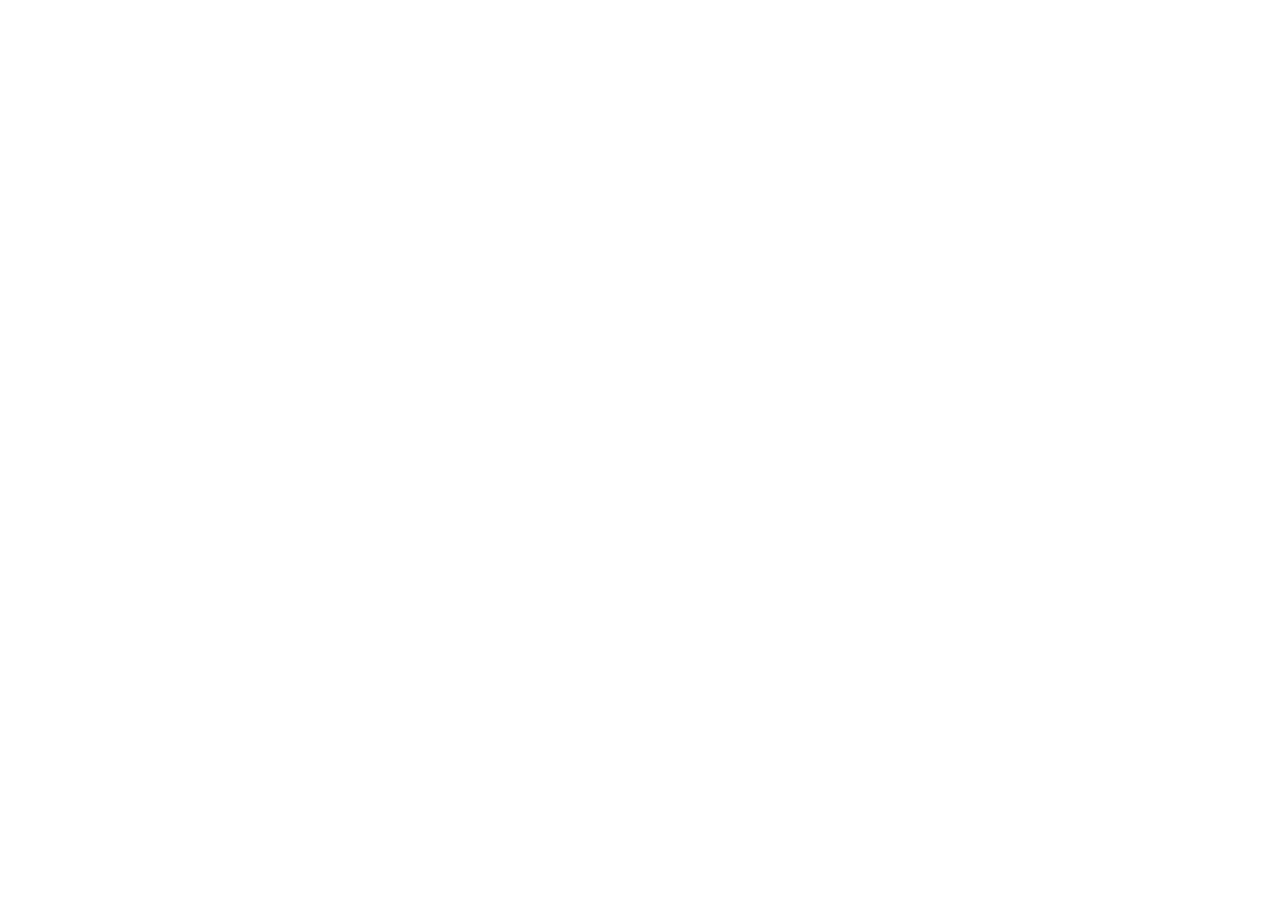
==== index.html @ bd457aa3 "car" ====
<!DOCTYPE html>
<html lang="en">
<head>
    <meta charset="UTF-8">
    <meta name="viewport" content="width=device-width, initial-scale=1.0">
    <title>Car Shop</title>
</head>
<body>
    
</body>
</html>
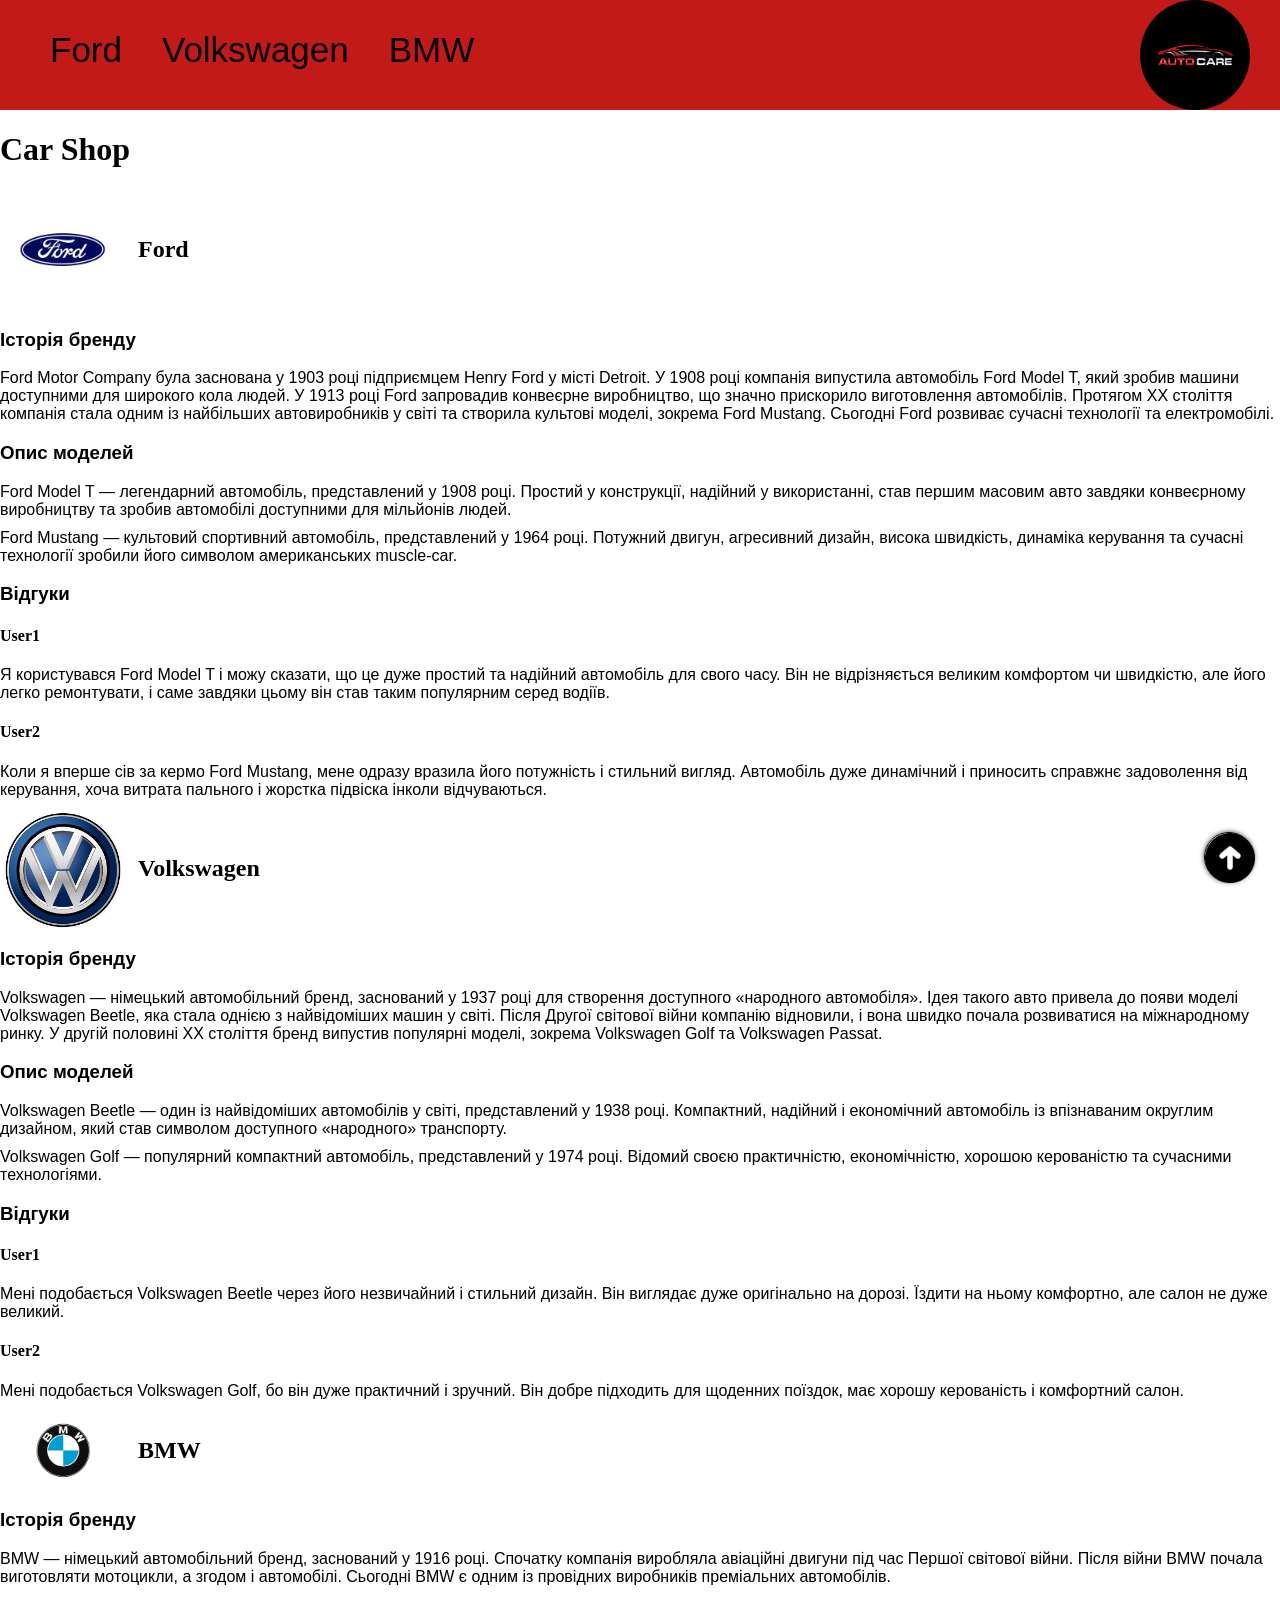
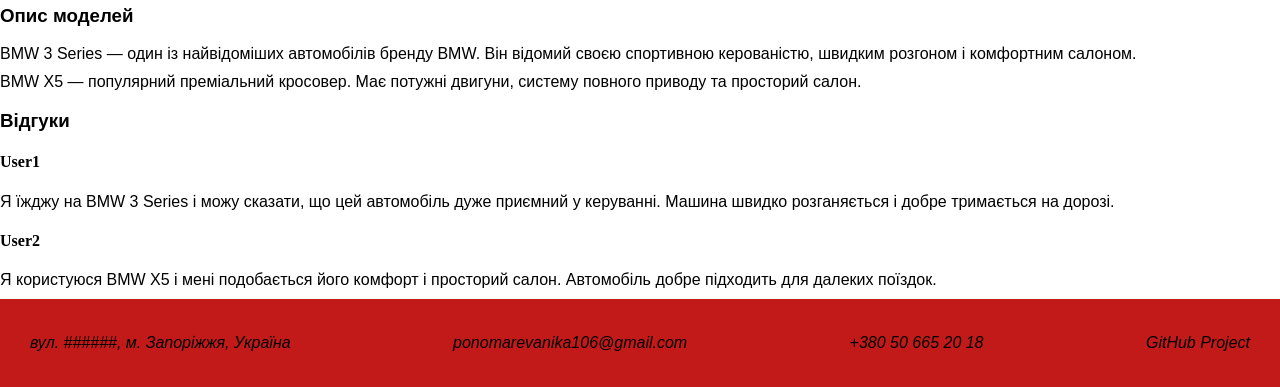
==== commit 220c6114: "car shop" ====
--- a/index.html
+++ b/index.html
@@ -1,11 +1,204 @@
 <!DOCTYPE html>
 <html lang="en">
-<head>
-    <meta charset="UTF-8">
-    <meta name="viewport" content="width=device-width, initial-scale=1.0">
+  <head>
+    <meta charset="UTF-8" />
+    <meta name="viewport" content="width=device-width, initial-scale=1.0" />
     <title>Car Shop</title>
-</head>
-<body>
-    
-</body>
+    <link rel="stylesheet" href="style.css" />
+    <link rel="shortcut icon" href="/assets/icons8-car-16.png" type="image/png" />
+  </head>
+
+  <body>
+    <header>
+      <nav>
+        <ul class="nav-list">
+          <li><a href="#Ford" class="nav-link">Ford</a></li>
+          <li><a href="#Volkswagen" class="nav-link">Volkswagen</a></li>
+          <li><a href="#BMW" class="nav-link">BMW</a></li>
+        </ul>
+        <img src="assets/logo.png" alt="Logo" class="logo-img" />
+      </nav>
+    </header>
+
+    <main>
+      <div class="div-heading1">
+        <h1>Car Shop</h1>
+      </div>
+
+      <article id="Ford">
+        <div class="logo-title">
+        <img src="assets/logo2.png" alt="Ford logo" class="car-logo" />
+        <h2 class="brand-title">Ford</h2>
+        </div>
+
+        <section>
+          <h3>Історія бренду</h3>
+          <p class="brand-story">
+            Ford Motor Company була заснована у 1903 році підприємцем Henry Ford у місті Detroit. 
+            У 1908 році компанія випустила автомобіль Ford Model T, який зробив машини доступними 
+            для широкого кола людей. У 1913 році Ford запровадив конвеєрне виробництво, що значно 
+            прискорило виготовлення автомобілів. Протягом ХХ століття компанія стала одним із 
+            найбільших автовиробників у світі та створила культові моделі, зокрема Ford Mustang. 
+            Сьогодні Ford розвиває сучасні технології та електромобілі.
+          </p>
+
+          <h3>Опис моделей</h3>
+          <p class="about-car">
+            Ford Model T — легендарний автомобіль, представлений у 1908 році. 
+            Простий у конструкції, надійний у використанні, став першим масовим авто 
+            завдяки конвеєрному виробництву та зробив автомобілі доступними для мільйонів людей.
+          </p>
+
+          <p class="about-car">
+            Ford Mustang — культовий спортивний автомобіль, представлений у 1964 році. 
+            Потужний двигун, агресивний дизайн, висока швидкість, динаміка керування 
+            та сучасні технології зробили його символом американських muscle-car.
+          </p>
+
+          <h3>Відгуки</h3>
+          <h4 class="heading4">User1</h4>
+          <p class="about-car">
+            Я користувався Ford Model T і можу сказати, що це дуже простий та надійний
+            автомобіль для свого часу. Він не відрізняється великим комфортом чи швидкістю,
+            але його легко ремонтувати, і саме завдяки цьому він став таким популярним
+            серед водіїв.
+          </p>
+
+          <h4 class="heading4">User2</h4>
+          <p class="about-car">
+            Коли я вперше сів за кермо Ford Mustang, мене одразу вразила його потужність
+            і стильний вигляд. Автомобіль дуже динамічний і приносить справжнє задоволення
+            від керування, хоча витрата пального і жорстка підвіска інколи відчуваються.
+          </p>
+        </section>
+      </article>
+
+      <!-- Volkswagen -->
+      <article id="Volkswagen">
+        <div class="logo-title">
+        <img src="assets/Volkswagen.png" alt="Volkswagen logo" class="car-logo" />
+        <h2 class="brand-title">Volkswagen</h2>
+        </div>
+
+        <section>
+          <h3>Історія бренду</h3>
+          <p class="brand-story">
+            Volkswagen — німецький автомобільний бренд, заснований у 1937 році
+            для створення доступного «народного автомобіля». Ідея такого авто
+            привела до появи моделі Volkswagen Beetle, яка стала однією з
+            найвідоміших машин у світі. Після Другої світової війни компанію
+            відновили, і вона швидко почала розвиватися на міжнародному ринку.
+            У другій половині ХХ століття бренд випустив популярні моделі,
+            зокрема Volkswagen Golf та Volkswagen Passat.
+          </p>
+
+          <h3>Опис моделей</h3>
+          <p class="about-car">
+            Volkswagen Beetle — один із найвідоміших автомобілів у світі,
+            представлений у 1938 році. Компактний, надійний і економічний
+            автомобіль із впізнаваним округлим дизайном, який став символом
+            доступного «народного» транспорту.
+          </p>
+
+          <p class="about-car">
+            Volkswagen Golf — популярний компактний автомобіль,
+            представлений у 1974 році. Відомий своєю практичністю,
+            економічністю, хорошою керованістю та сучасними технологіями.
+          </p>
+
+          <h3>Відгуки</h3>
+          <h4 class="heading4">User1</h4>
+          <p class="about-car">
+            Мені подобається Volkswagen Beetle через його незвичайний
+            і стильний дизайн. Він виглядає дуже оригінально на дорозі.
+            Їздити на ньому комфортно, але салон не дуже великий.
+          </p>
+
+          <h4 class="heading4">User2</h4>
+          <p class="about-car">
+            Мені подобається Volkswagen Golf, бо він дуже практичний
+            і зручний. Він добре підходить для щоденних поїздок,
+            має хорошу керованість і комфортний салон.
+          </p>
+        </section>
+      </article>
+
+      <article id="BMW">
+        <div class="logo-title">
+        <img src="assets/bmw-logo.png" alt="BMW logo" class="car-logo" />
+        <h2 class="brand-title">BMW</h2>
+        </div>
+
+        <section>
+          <h3>Історія бренду</h3>
+          <p class="brand-story">
+            BMW — німецький автомобільний бренд, заснований у 1916 році.
+            Спочатку компанія виробляла авіаційні двигуни під час Першої
+            світової війни. Після війни BMW почала виготовляти мотоцикли,
+            а згодом і автомобілі. Сьогодні BMW є одним із провідних
+            виробників преміальних автомобілів.
+          </p>
+
+          <h3>Опис моделей</h3>
+          <p class="about-car">
+            BMW 3 Series — один із найвідоміших автомобілів бренду BMW.
+            Він відомий своєю спортивною керованістю, швидким розгоном
+            і комфортним салоном.
+          </p>
+
+          <p class="about-car">
+            BMW X5 — популярний преміальний кросовер.
+            Має потужні двигуни, систему повного приводу
+            та просторий салон.
+          </p>
+
+          <h3>Відгуки</h3>
+          <h4 class="heading4">User1</h4>
+          <p class="about-car">
+            Я їжджу на BMW 3 Series і можу сказати, що цей автомобіль
+            дуже приємний у керуванні. Машина швидко розганяється
+            і добре тримається на дорозі.
+          </p>
+
+          <h4 class="heading4">User2</h4>
+          <p class="about-car">
+            Я користуюся BMW X5 і мені подобається його комфорт
+            і просторий салон. Автомобіль добре підходить для
+            далеких поїздок.
+          </p>
+        </section>
+      </article>
+    </main>
+
+    <footer>
+      <address class="footer-address">
+        <a href="https://maps.app.goo.gl/KRqbreQg1EkBh4TM7" class="footer-link" target="_blank">
+          вул. ######, м. Запоріжжя, Україна
+        </a>
+      </address>
+
+      <address class="footer-address">
+        <a href="mailto:ponomarevanika106@gmail.com" class="footer-link">
+          ponomarevanika106@gmail.com
+        </a>
+      </address>
+
+      <address class="footer-address">
+        <a href="tel:+380506652018" class="footer-link">
+          +380 50 665 20 18
+        </a>
+      </address>
+
+      <address class="footer-address">
+        <a href="https://github.com/ponomarevanika106-web/Car-Shop" class="footer-link" target="_blank">
+          GitHub Project
+        </a>
+      </address>
+    </footer>
+    <div class="to-top-btn">
+    <a href="#top">
+      <img src="assets/44603.png" alt="up" class="to-top-img" >
+    </a>
+  </div>
+ </body>
 </html>
--- a/style.css
+++ b/style.css
@@ -0,0 +1,104 @@
+* {
+  box-sizing: border-box;
+}
+body {
+  margin: 0;
+}
+/* header*/
+nav {
+  display: flex;
+  justify-content: space-between;
+  background-color: hsl(0, 77%, 43%);
+}
+.nav-list {
+    margin-top: 30px;
+    display: flex;
+    justify-content: space-around;
+    gap: 20px;
+    list-style: none;
+}
+
+.nav-link {
+  font-family: Impact, Haettenschweiler, 'Arial Narrow Bold', sans-serif;
+  font-size: 35px;
+  padding: 5px 10px;
+  border-radius: 10px;
+  text-decoration: none;
+  color: black;
+}
+
+.logo-img {
+  position: relative;
+  right: 30px;
+  width: 110px;
+  border-radius: 50%;
+}
+
+/*main */
+
+.main {
+  margin: 0;
+}
+.car-logo {
+    width: 120px;
+}
+.logo-title {
+  display: flex;
+  padding-left: 3px;
+  gap: 15px;
+  align-items: center;
+}
+.brand-story {
+  margin: 10px 0;
+   font-family: Verdana, Geneva, Tahoma, sans-serif;
+}
+.about-car {
+   margin: 10px 0;
+   font-family: Verdana, Geneva, Tahoma, sans-serif;
+}
+h3 {
+    font-family: 'Franklin Gothic Medium', 'Arial Narrow', Arial, sans-serif;
+}
+/* footer*/
+footer {
+  display: flex;
+  justify-content: space-between;
+  background-color: hsl(0, 77%, 43%);
+  padding: 30px;
+  align-items: center;
+  font-family: Impact, Haettenschweiler, 'Arial Narrow Bold', sans-serif;
+  gap: 20px;
+}
+.footer-address {
+  display: flex;
+  align-items: center;
+  justify-content: center;
+  flex-direction: column;
+}
+.footer-link {
+  text-decoration: none;
+  color: black;
+  cursor: pointer;
+  padding: 5px 0;
+}
+/* to top btn*/
+.to-top-btn {
+  position: fixed;
+  right: 2%;
+  bottom: 2%;
+  max-width: 50px;
+  max-height: 50px;
+  box-shadow: 0 0 5px rgba(0, 0, 0, 0.785);
+  border: 1px solid black;
+  border-radius: 50%;
+}
+
+.to-top-btn:hover {
+  background-color: rgb(235, 235, 235);
+  transition: 0.3s;
+}
+
+.to-top-img {
+  width: 50px;
+}
+
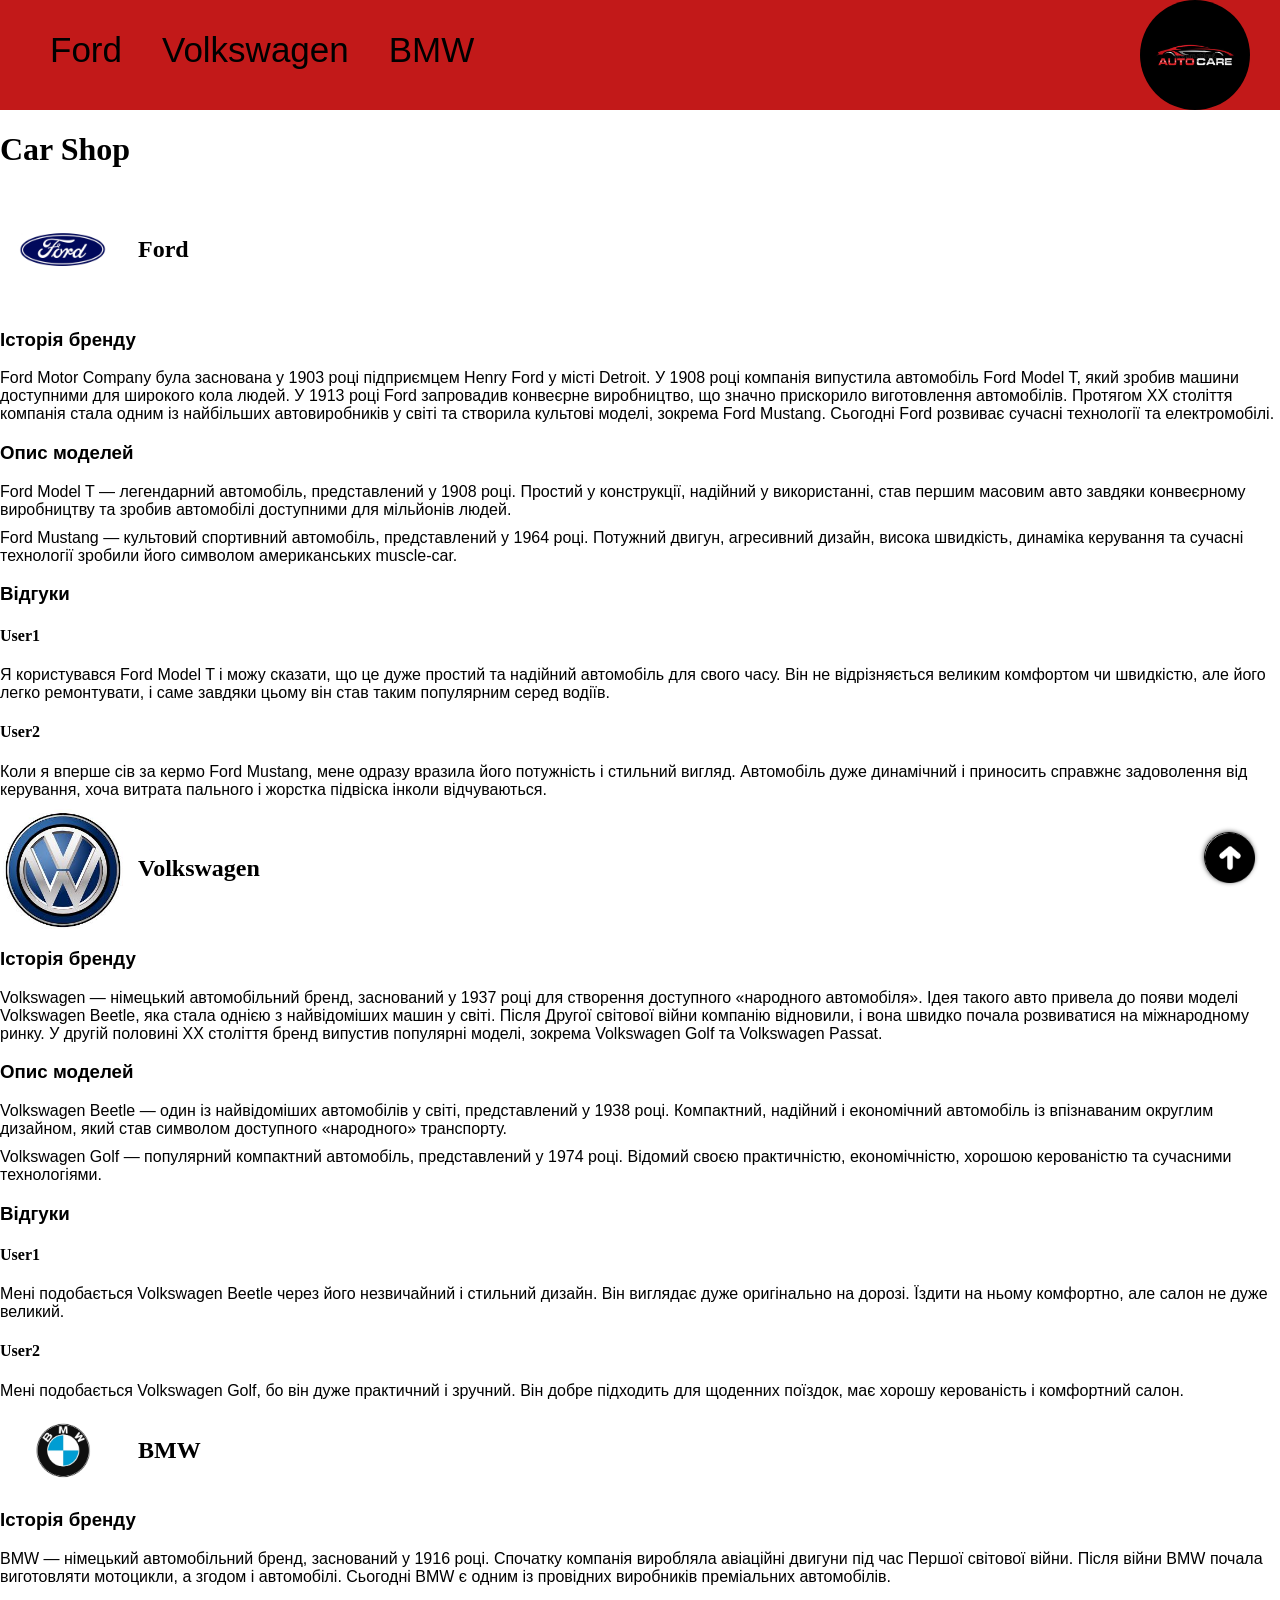
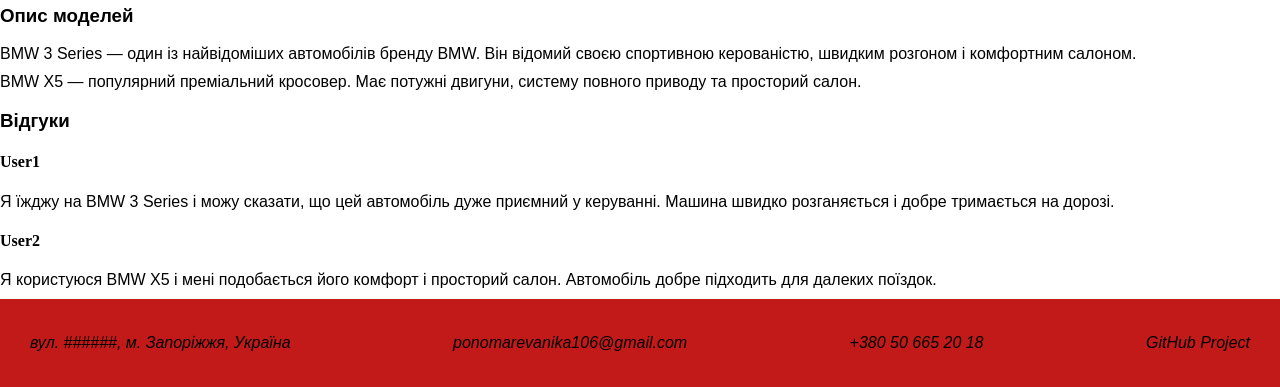
==== commit 3967822b: "с" ====
--- a/index.html
+++ b/index.html
@@ -5,10 +5,10 @@
     <meta name="viewport" content="width=device-width, initial-scale=1.0" />
     <title>Car Shop</title>
     <link rel="stylesheet" href="style.css" />
-    <link rel="shortcut icon" href="/assets/icons8-car-16.png" type="image/png" />
+    <link rel="shortcut icon" href="assets/icons8-car-16.png" type="image/png">
   </head>
 
-  <body>
+  <body> 
     <header>
       <nav>
         <ul class="nav-list">
@@ -73,7 +73,6 @@
         </section>
       </article>
 
-      <!-- Volkswagen -->
       <article id="Volkswagen">
         <div class="logo-title">
         <img src="assets/Volkswagen.png" alt="Volkswagen logo" class="car-logo" />
@@ -171,33 +170,33 @@
     </main>
 
     <footer>
-      <address class="footer-address">
-        <a href="https://maps.app.goo.gl/KRqbreQg1EkBh4TM7" class="footer-link" target="_blank">
+      <address class="data-address">
+        <a href="https://maps.app.goo.gl/KRqbreQg1EkBh4TM7" class="data-link" target="_blank">
           вул. ######, м. Запоріжжя, Україна
         </a>
       </address>
 
-      <address class="footer-address">
-        <a href="mailto:ponomarevanika106@gmail.com" class="footer-link">
+      <address class="data-address">
+        <a href="mailto:ponomarevanika106@gmail.com" class="data-link">
           ponomarevanika106@gmail.com
         </a>
       </address>
 
-      <address class="footer-address">
-        <a href="tel:+380506652018" class="footer-link">
+      <address class="data-address">
+        <a href="tel:+380506652018" class="data-link">
           +380 50 665 20 18
         </a>
       </address>
 
-      <address class="footer-address">
-        <a href="https://github.com/ponomarevanika106-web/Car-Shop" class="footer-link" target="_blank">
+      <address class="data-address">
+        <a href="https://github.com/ponomarevanika106-web/Car-Shop" class="data-link" target="_blank">
           GitHub Project
         </a>
       </address>
     </footer>
-    <div class="to-top-btn">
+    <div class="top">
     <a href="#top">
-      <img src="assets/44603.png" alt="up" class="to-top-img" >
+      <img src="assets/44603.png" alt="up" class="top-img" >
     </a>
   </div>
  </body>
--- a/style.css
+++ b/style.css
@@ -69,20 +69,20 @@
   font-family: Impact, Haettenschweiler, 'Arial Narrow Bold', sans-serif;
   gap: 20px;
 }
-.footer-address {
+.data-address {
   display: flex;
   align-items: center;
   justify-content: center;
   flex-direction: column;
 }
-.footer-link {
+.data-link {
   text-decoration: none;
   color: black;
   cursor: pointer;
   padding: 5px 0;
 }
-/* to top btn*/
-.to-top-btn {
+/*top */
+.top {
   position: fixed;
   right: 2%;
   bottom: 2%;
@@ -93,12 +93,12 @@
   border-radius: 50%;
 }
 
-.to-top-btn:hover {
+.top:hover {
   background-color: rgb(235, 235, 235);
   transition: 0.3s;
 }
 
-.to-top-img {
+.top-img {
   width: 50px;
 }
 
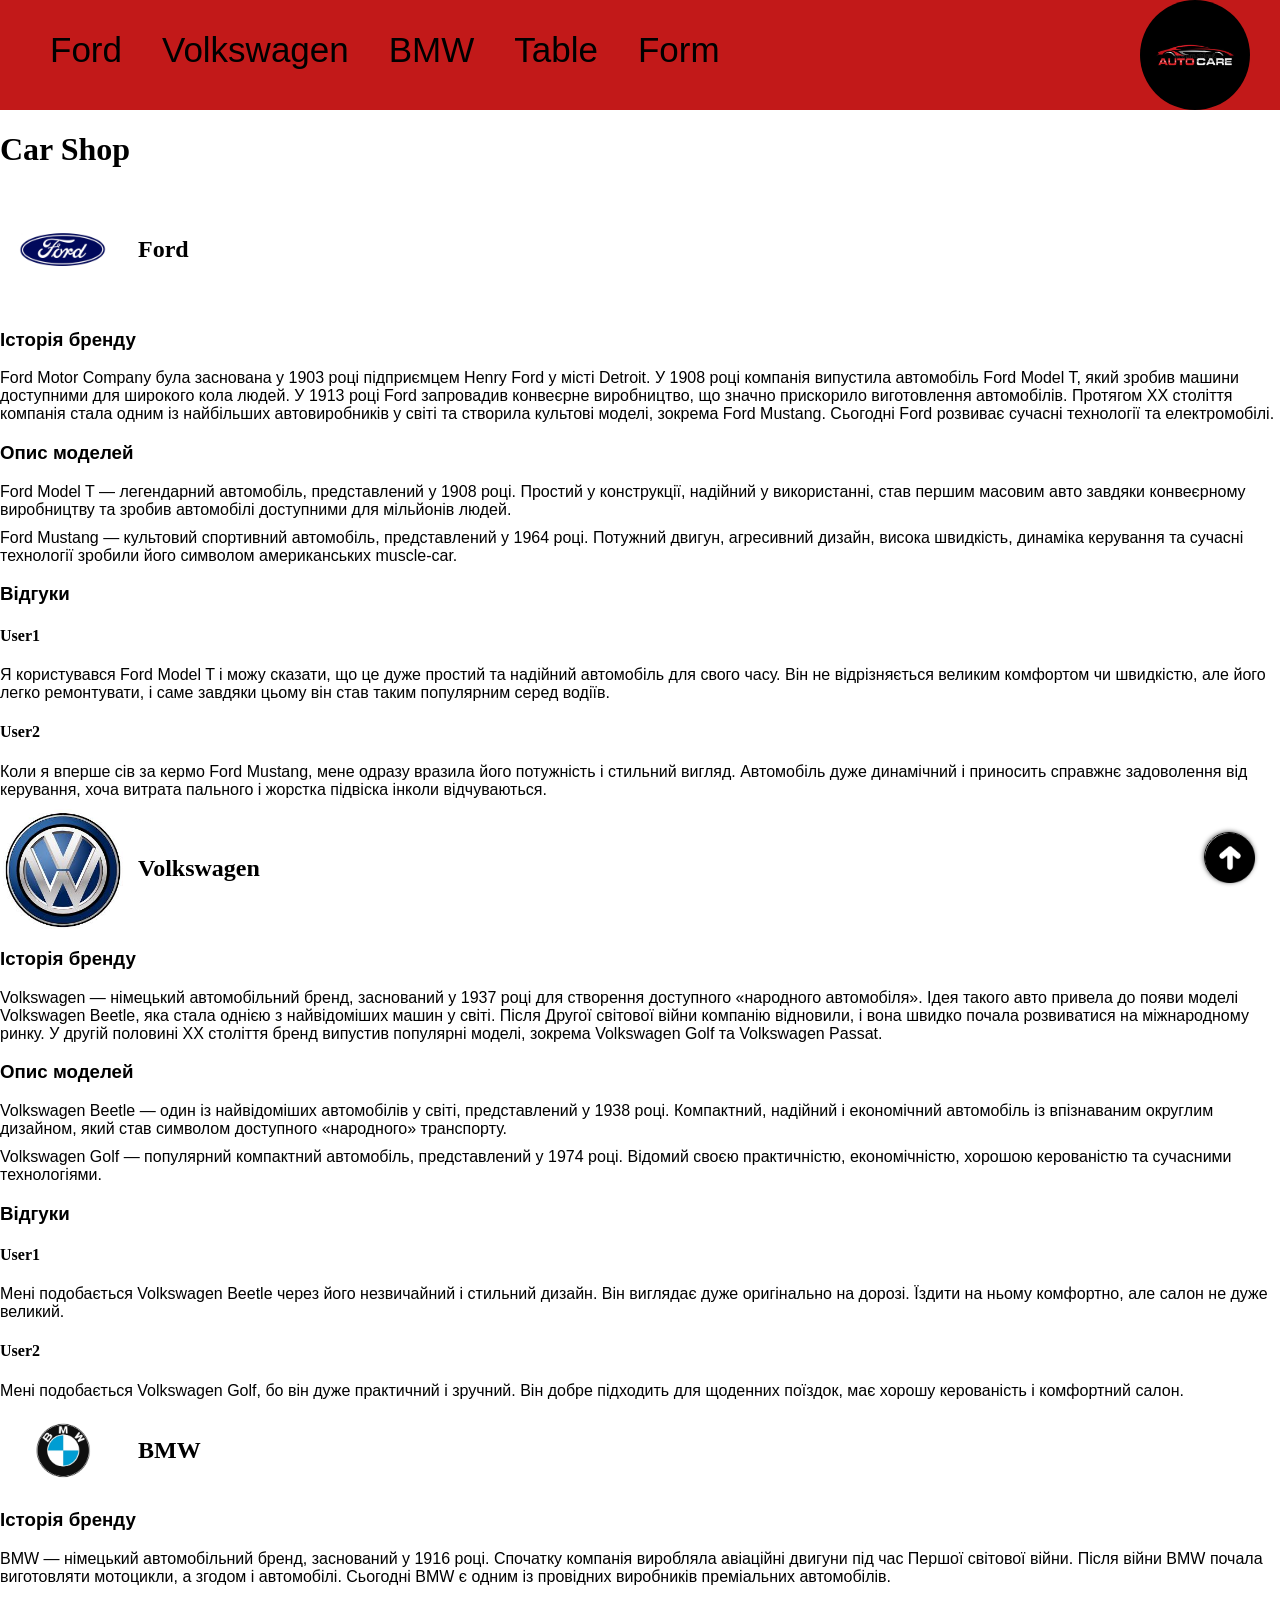
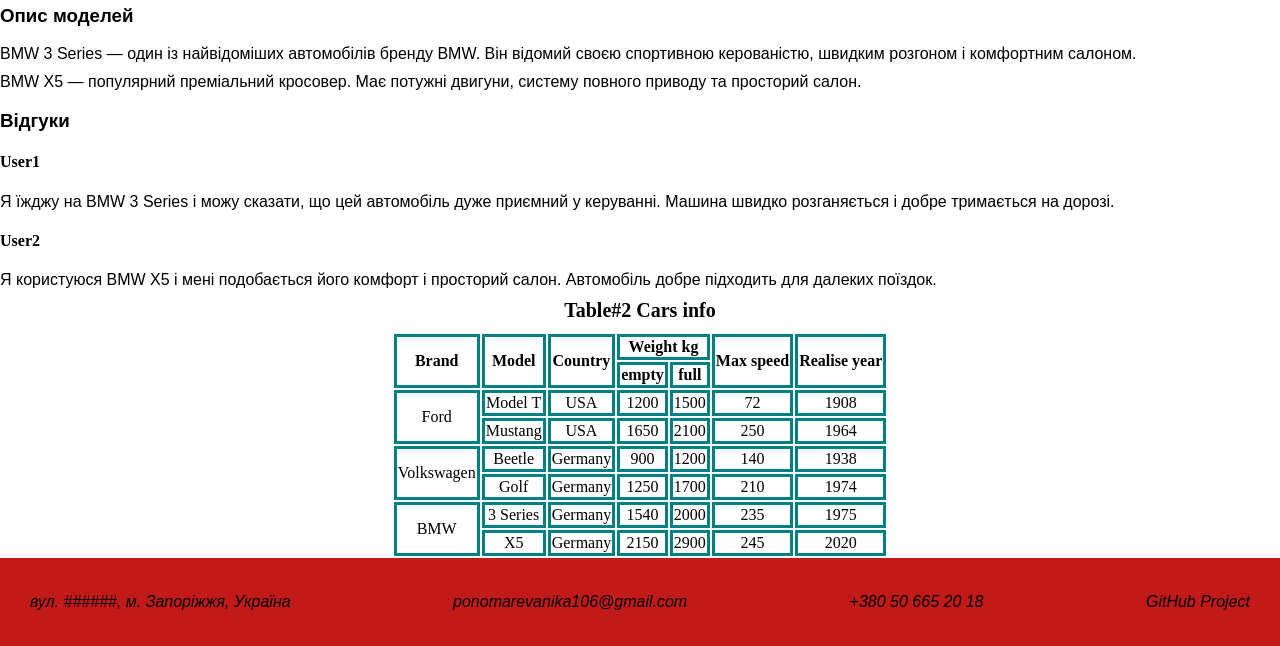
==== commit 7eca1f00: "commit" ====
--- a/index.html
+++ b/index.html
@@ -4,7 +4,7 @@
     <meta charset="UTF-8" />
     <meta name="viewport" content="width=device-width, initial-scale=1.0" />
     <title>Car Shop</title>
-    <link rel="stylesheet" href="style.css" />
+    <link rel="stylesheet" href="assets/style.css" />
     <link rel="shortcut icon" href="assets/icons8-car-16.png" type="image/png">
   </head>
 
@@ -15,6 +15,8 @@
           <li><a href="#Ford" class="nav-link">Ford</a></li>
           <li><a href="#Volkswagen" class="nav-link">Volkswagen</a></li>
           <li><a href="#BMW" class="nav-link">BMW</a></li>
+          <li><a href="#Table" class="nav-link">Table</a></li>
+          <li><a href="form.html" class="nav-link">Form</a></li>
         </ul>
         <img src="assets/logo.png" alt="Logo" class="logo-img" />
       </nav>
@@ -167,6 +169,86 @@
           </p>
         </section>
       </article>
+      <section class="car-specs">
+
+  
+ <article id="Table">
+ <table class="car">
+  <caption>Table#2 Cars info</caption>
+
+  <thead>
+    <tr>
+      <th rowspan="2">Brand</th>
+      <th rowspan="2">Model</th>
+      <th rowspan="2">Country</th>
+      <th colspan="2">Weight kg</th>
+      <th rowspan="2">Max speed</th>
+      <th rowspan="2">Realise year</th>
+    </tr>
+    <tr>
+      <th>empty</th>
+      <th>full</th>
+    </tr>
+  </thead>
+
+  <tbody>
+    <tr>
+      <td rowspan="2">Ford</td>
+      <td>Model T</td>
+      <td>USA</td>
+      <td>1200</td>
+      <td>1500</td>
+      <td>72</td>
+      <td>1908</td>
+    </tr>
+    <tr>
+      <td>Mustang</td>
+      <td>USA</td>
+      <td>1650</td>
+      <td>2100</td>
+      <td>250</td>
+      <td>1964</td>
+    </tr>
+
+    <tr>
+      <td rowspan="2">Volkswagen</td>
+      <td>Beetle</td>
+      <td>Germany</td>
+      <td>900</td>
+      <td>1200</td>
+      <td>140</td>
+      <td>1938</td>
+    </tr>
+    <tr>
+      <td>Golf</td>
+      <td>Germany</td>
+      <td>1250</td>
+      <td>1700</td>
+      <td>210</td>
+      <td>1974</td>
+    </tr>
+
+    <tr>
+      <td rowspan="3">BMW</td>
+      <td>3 Series</td>
+      <td>Germany</td>
+      <td>1540</td>
+      <td>2000</td>
+      <td>235</td>
+      <td>1975</td>
+    </tr>
+    <tr>
+      <td>X5</td>
+      <td>Germany</td>
+      <td>2150</td>
+      <td>2900</td>
+      <td>245</td>
+      <td>2020</td>
+    </tr>
+  </tbody>
+</table>
+</article>
+</section>
     </main>
 
     <footer>
--- a/assets/style.css
+++ b/assets/style.css
@@ -0,0 +1,119 @@
+* {
+  box-sizing: border-box;
+}
+body {
+  margin: 0;
+}
+/* header*/
+nav {
+  display: flex;
+  justify-content: space-between;
+  background-color: hsl(0, 77%, 43%);
+}
+.nav-list {
+    margin-top: 30px;
+    display: flex;
+    justify-content: space-around;
+    gap: 20px;
+    list-style: none;
+}
+
+.nav-link {
+  font-family: Impact, Haettenschweiler, 'Arial Narrow Bold', sans-serif;
+  font-size: 35px;
+  padding: 5px 10px;
+  border-radius: 10px;
+  text-decoration: none;
+  color: black;
+}
+
+.logo-img {
+  position: relative;
+  right: 30px;
+  width: 110px;
+  border-radius: 50%;
+}
+
+/*main */
+
+.main {
+  margin: 0;
+}
+.car-logo {
+    width: 120px;
+}
+.logo-title {
+  display: flex;
+  padding-left: 3px;
+  gap: 15px;
+  align-items: center;
+}
+.brand-story {
+  margin: 10px 0;
+   font-family: Verdana, Geneva, Tahoma, sans-serif;
+}
+.about-car {
+   margin: 10px 0;
+   font-family: Verdana, Geneva, Tahoma, sans-serif;
+}
+h3 {
+    font-family: 'Franklin Gothic Medium', 'Arial Narrow', Arial, sans-serif;
+}
+.car {        
+    margin: 0 auto;      
+}
+
+.car th,
+.car td{
+    border: 3px solid teal;
+    text-align: center;
+}
+
+.car caption{
+    font-size: 20px;
+    margin-bottom: 10px;
+    font-weight: bold;
+}
+/* footer*/
+footer {
+  display: flex;
+  justify-content: space-between;
+  background-color: hsl(0, 77%, 43%);
+  padding: 30px;
+  align-items: center;
+  font-family: Impact, Haettenschweiler, 'Arial Narrow Bold', sans-serif;
+  gap: 20px;
+}
+.data-address {
+  display: flex;
+  align-items: center;
+  justify-content: center;
+  flex-direction: column;
+}
+.data-link {
+  text-decoration: none;
+  color: black;
+  cursor: pointer;
+  padding: 5px 0;
+}
+/*top */
+.top {
+  position: fixed;
+  right: 2%;
+  bottom: 2%;
+  max-width: 50px;
+  max-height: 50px;
+  box-shadow: 0 0 5px rgba(0, 0, 0, 0.785);
+  border: 1px solid black;
+  border-radius: 50%;
+}
+
+.top:hover {
+  background-color: rgb(235, 235, 235);
+  transition: 0.3s;
+}
+
+.top-img {
+  width: 50px;
+}
+
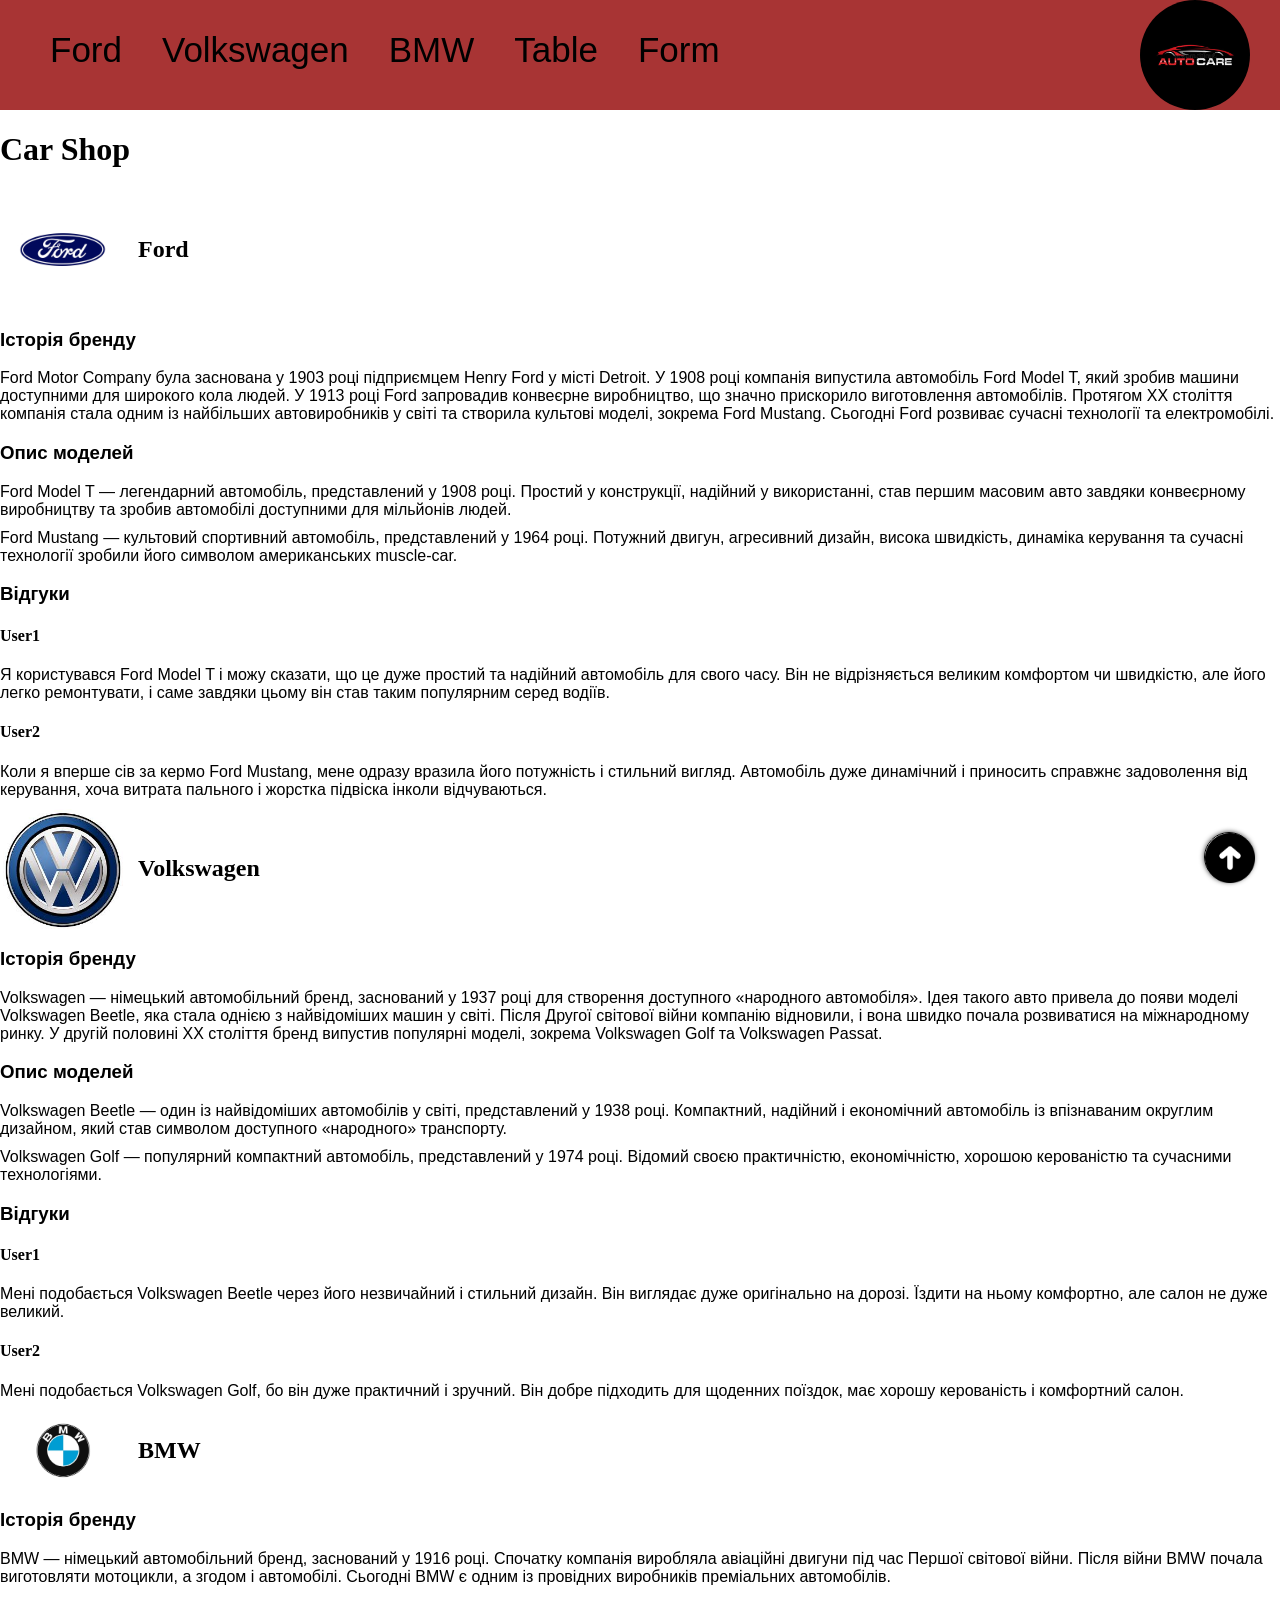
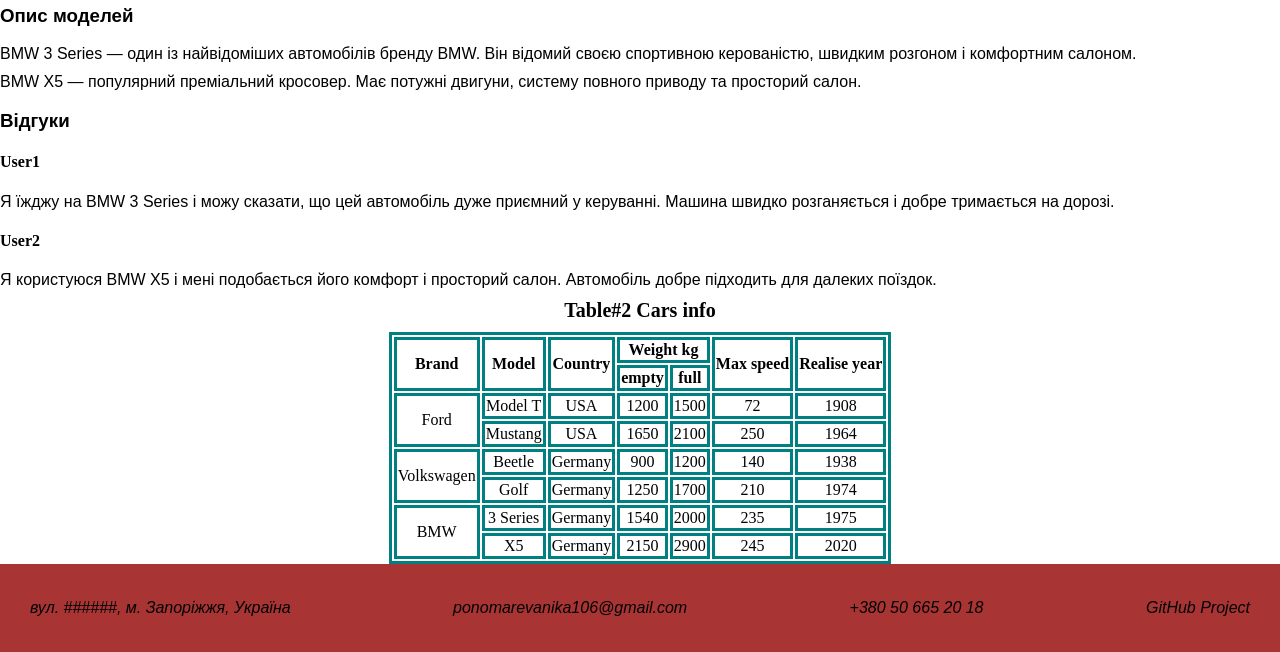
==== commit b119a56b: "add" ====
--- a/index.html
+++ b/index.html
@@ -5,6 +5,7 @@
     <meta name="viewport" content="width=device-width, initial-scale=1.0" />
     <title>Car Shop</title>
     <link rel="stylesheet" href="assets/style.css" />
+    <link rel="stylesheet" href="assets/table.css" />
     <link rel="shortcut icon" href="assets/icons8-car-16.png" type="image/png">
   </head>
 
--- a/assets/style.css
+++ b/assets/style.css
@@ -8,7 +8,7 @@
 nav {
   display: flex;
   justify-content: space-between;
-  background-color: hsl(0, 77%, 43%);
+  background-color: hsl(0, 53%, 43%);
 }
 .nav-list {
     margin-top: 30px;
@@ -59,26 +59,11 @@
 h3 {
     font-family: 'Franklin Gothic Medium', 'Arial Narrow', Arial, sans-serif;
 }
-.car {        
-    margin: 0 auto;      
-}
-
-.car th,
-.car td{
-    border: 3px solid teal;
-    text-align: center;
-}
-
-.car caption{
-    font-size: 20px;
-    margin-bottom: 10px;
-    font-weight: bold;
-}
 /* footer*/
 footer {
   display: flex;
   justify-content: space-between;
-  background-color: hsl(0, 77%, 43%);
+  background-color: hsl(0, 53%, 43%);
   padding: 30px;
   align-items: center;
   font-family: Impact, Haettenschweiler, 'Arial Narrow Bold', sans-serif;
--- a/assets/table.css
+++ b/assets/table.css
@@ -0,0 +1,16 @@
+.car {         
+    margin: 0 auto;
+    border: 3px solid teal;
+}
+
+.car th,
+.car td{
+    border: 3px solid teal;
+    text-align: center;
+}
+
+.car caption{
+    font-size: 20px;
+    margin-bottom: 10px;
+    font-weight: bold;
+}
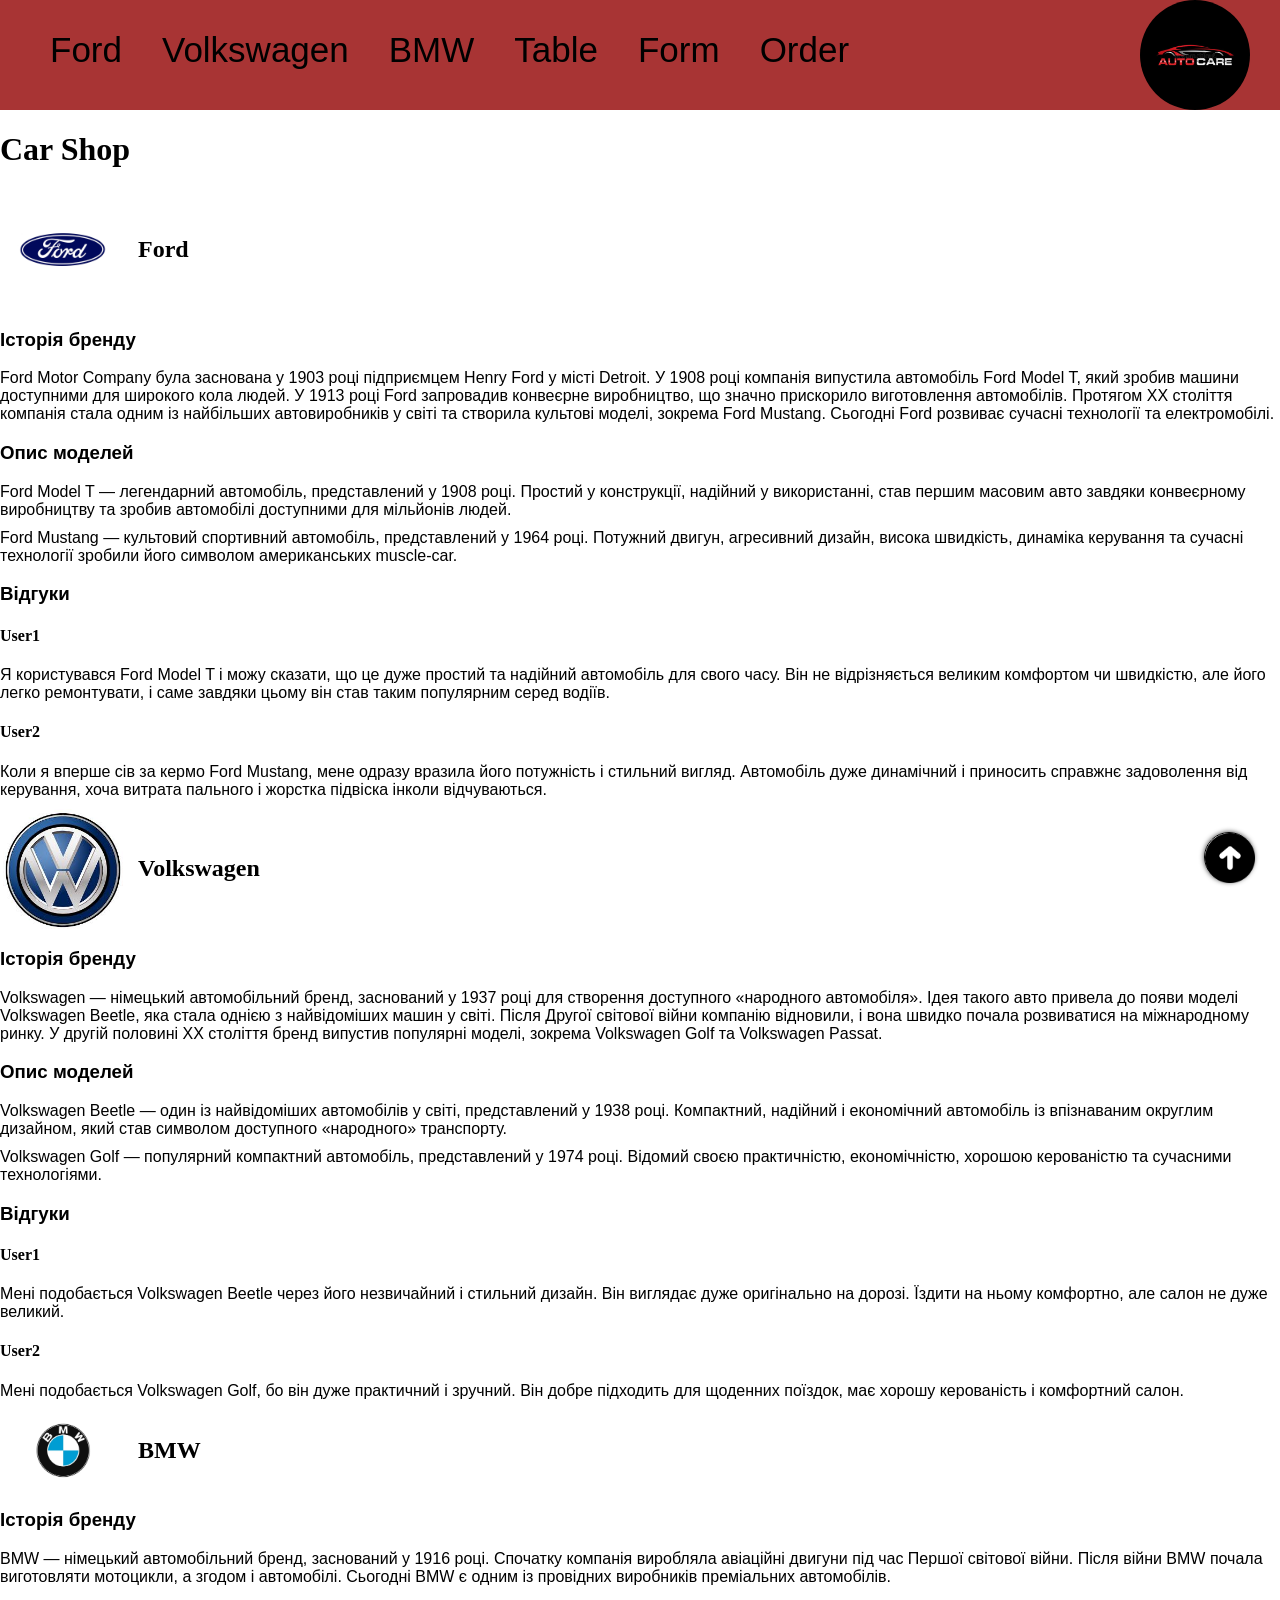
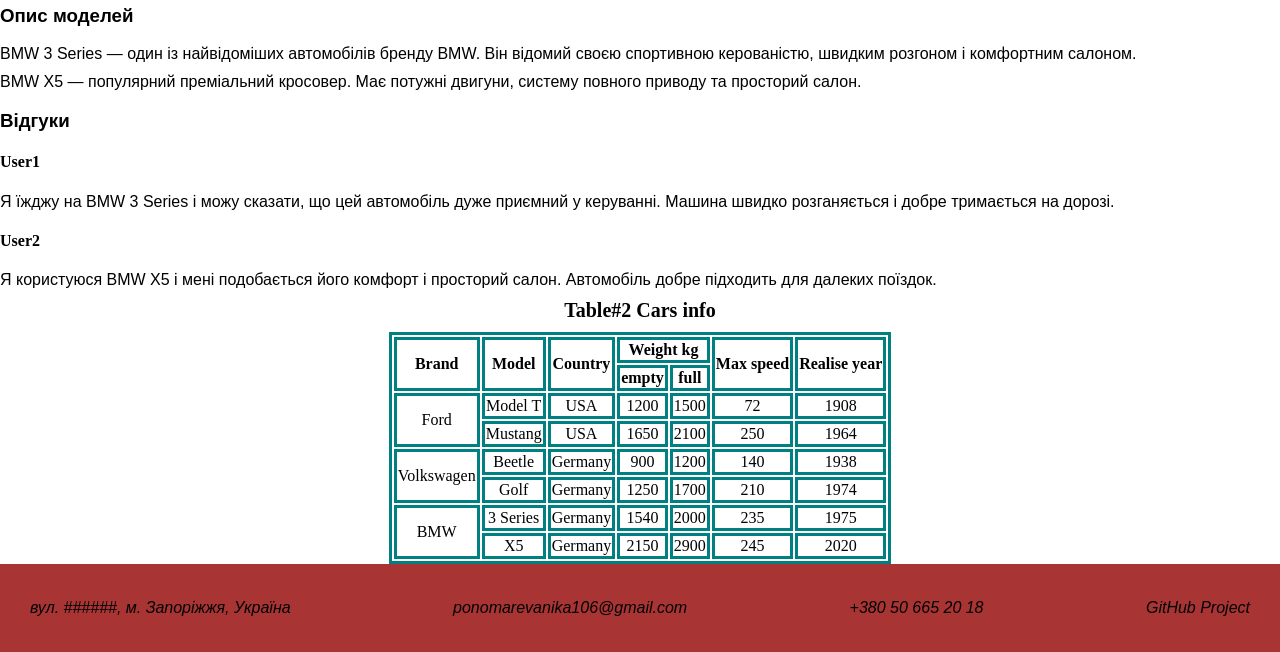
==== commit 66fd66e2: "added" ====
--- a/index.html
+++ b/index.html
@@ -18,6 +18,7 @@
           <li><a href="#BMW" class="nav-link">BMW</a></li>
           <li><a href="#Table" class="nav-link">Table</a></li>
           <li><a href="form.html" class="nav-link">Form</a></li>
+          <li><a href="order.html" class="nav-link">Order</a></li>
         </ul>
         <img src="assets/logo.png" alt="Logo" class="logo-img" />
       </nav>
